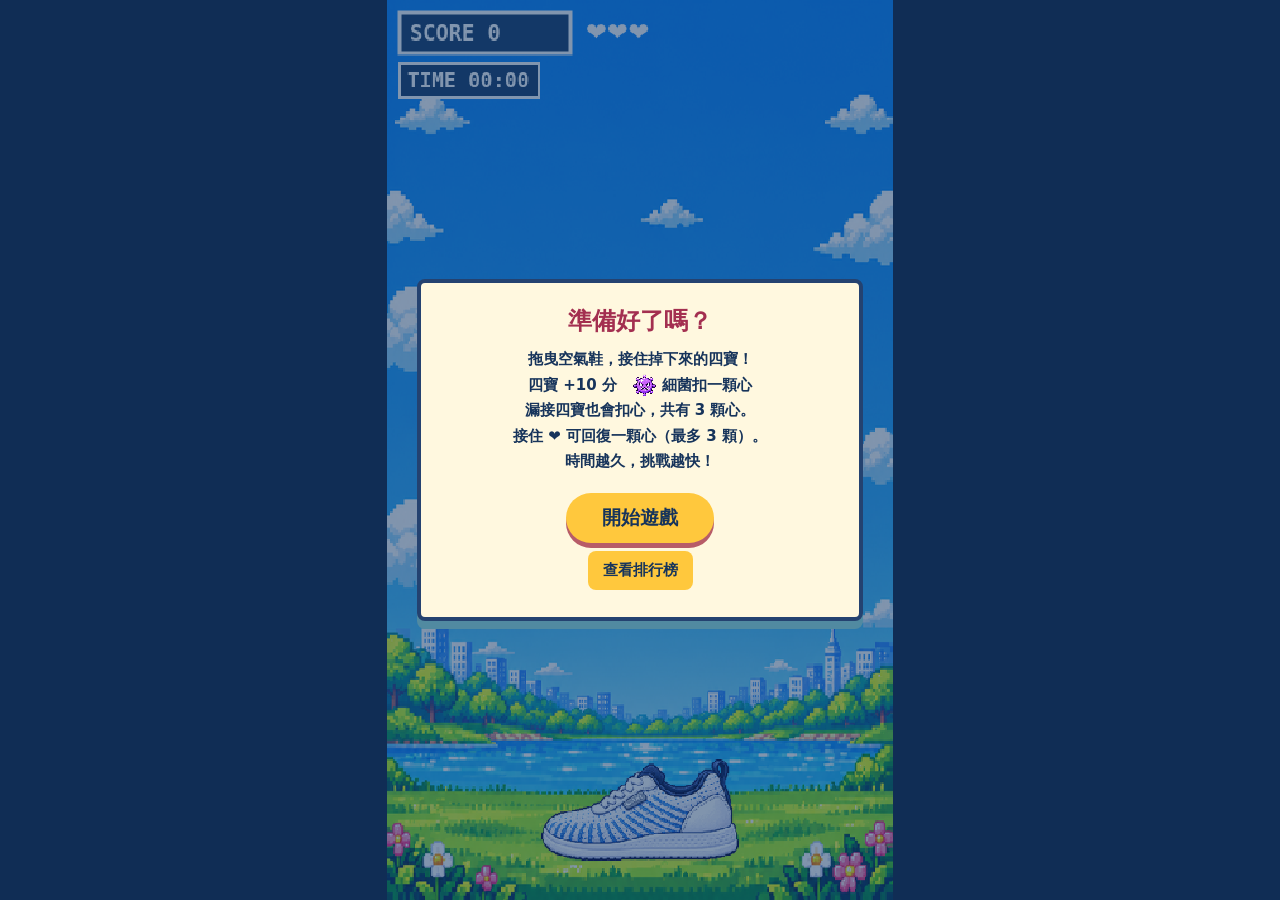
==== catch-game/index.html @ e2f10fd2 "Publish Little Balloon catch game" ====
<!doctype html>
<html lang="zh-Hant"><head><meta charset="utf-8"><meta name="viewport" content="width=device-width,initial-scale=1,viewport-fit=cover"><title>小氣球接接樂</title><style>*{box-sizing:border-box}html,body{margin:0;width:100%;height:100%;background:#102d55;font-family:system-ui,sans-serif}body{display:grid;place-items:center;overflow:hidden}.shell{width:min(100vw,56.25dvh);height:min(100dvh,177.7778vw)}h1,.sub,.hint{display:none}.stage{position:relative;width:100%;height:100%;overflow:hidden;touch-action:none;background:#168beb}canvas{display:block;width:100%;height:100%;image-rendering:pixelated}.pause{position:absolute;right:3%;top:1.5%;border:3px solid #a85a00;border-radius:8px;background:#ffd43c;color:#173a6c;font-size:20px;font-weight:bold;padding:4px 11px;cursor:pointer;z-index:2}.pause[hidden]{display:none}.sound{position:absolute;right:16%;top:1.5%;border:3px solid #a85a00;border-radius:8px;background:#ffd43c;color:#173a6c;font-size:18px;padding:4px 8px;z-index:2;cursor:pointer}.sound[hidden]{display:none}.overlay{position:absolute;inset:0;display:flex;align-items:center;justify-content:center;background:#14396788;padding:6%}.overlay.hidden{display:none}.card{background:#fff8df;color:#17345b;border:4px solid #244270;border-radius:8px;padding:22px 14px;width:100%;box-shadow:0 8px 0 #518aa1;text-align:center}.card h2{margin:0 0 10px;color:#a32f50}.germ-icon{width:25px;height:25px;vertical-align:middle;image-rendering:pixelated}.card p{line-height:1.7;font-size:15px;font-weight:600;color:#17345b;margin:6px}.btn{border:0;border-radius:30px;background:#ffc83d;color:#17345b;font-weight:bold;font-size:19px;padding:12px 36px;box-shadow:0 5px 0 #b75c68;cursor:pointer;margin:12px 0 3px}.rank-area{max-height:38dvh;overflow:auto}.card input{width:60%;padding:9px;border:2px solid #244270;border-radius:6px;font-size:16px}.card .smallbtn,.wheel{display:inline-block;border:0;border-radius:8px;background:#ffc83d;color:#17345b;font-weight:bold;font-size:15px;padding:10px 15px;margin:5px;text-decoration:none;cursor:pointer}.rank-row{display:flex;justify-content:space-between;border-bottom:1px solid #b7c8d6;padding:5px}.rank-message{min-height:1.5em}.gold-badge{position:absolute;top:12%;left:50%;transform:translateX(-50%);background:#ffe061;color:#654208;padding:5px 12px;font-weight:bold;border:2px solid #a85a00;border-radius:7px;z-index:1}.gold-badge[hidden]{display:none}</style></head><body><main class="shell"><h1>🎈 小氣球接接樂</h1><p class="sub">和小精靈一起收集天空的驚喜！</p><div class="stage" id="stage"><canvas id="game" width="400" height="711" aria-label="接氣球遊戲畫面"></canvas><button class="sound" id="sound" aria-label="關閉音效" aria-pressed="true" hidden>🔊</button><button class="pause" id="pause" aria-label="暫停遊戲" hidden>Ⅱ</button><div id="gold-badge" class="gold-badge" hidden>✦ 黃金模式 ×5 ✦</div><div class="overlay" id="overlay"><div class="card"><h2 id="title">準備好了嗎？</h2><p id="message">拖曳空氣鞋，接住掉下來的四寶！<br>四寶 +10 分　<img class="germ-icon" src="pixel-assets/germ/clean.png" alt="細菌"> 細菌扣一顆心<br>漏接四寶也會扣心，共有 3 顆心。<br>接住 ❤️ 可回復一顆心（最多 3 顆）。<br>時間越久，挑戰越快！</p><button class="btn" id="start">開始遊戲</button><div id="extra"><button type="button" class="smallbtn" id="ranking">查看排行榜</button></div></div></div></div><p class="hint">手機：拖曳畫面　｜　電腦：拖曳或按方向鍵 / A、D</p></main><script src="leaderboard.js"></script><script>
const c=document.querySelector('#game'),ctx=c.getContext('2d'),stage=document.querySelector('#stage'),overlay=document.querySelector('#overlay'),title=document.querySelector('#title'),message=document.querySelector('#message'),start=document.querySelector('#start');const shoe=new Image();shoe.src='pixel-assets/shoe/trimmed.png';const sprites=['c','d','e','k'].map(n=>{let i=new Image();i.src='pixel-assets/'+n+'/clean.png';return i});const bg=new Image();bg.src='pixel-assets/background.png';const germ=new Image();germ.src='pixel-assets/germ/clean.png';const pause=document.querySelector('#pause'),sound=document.querySelector('#sound');let audio=null,soundOn=true,particles=[],popups=[],bounce=0,shake=0,flash=0,scorePulse=0;let paused=false,goldenNext=false,goldenMode=false,runId=0,rankSaved=false,rankSubmitting=false;const extra=document.querySelector('#extra'),badge=document.querySelector('#gold-badge');let state='ready',score=0,lives=3,items=[],player=200,keys={},last=0,elapsed=0,spawn=0;const colors=['#ff9eaa','#ffd477','#9be1d5','#bcb2ef','#8bcbee'];
function tone(bad){if(!soundOn)return;try{const A=window.AudioContext||window.webkitAudioContext;if(!A)return;audio=audio||new A();if(audio.state==='suspended')audio.resume();const now=audio.currentTime;for(let i=0;i<(bad?1:2);i++){let o=audio.createOscillator(),g=audio.createGain();o.type=bad?'sawtooth':'square';o.frequency.setValueAtTime(bad?190:520+i*200,now+i*.065);o.frequency.exponentialRampToValueAtTime(bad?90:720+i*220,now+i*.065+.09);g.gain.setValueAtTime(.035,now+i*.065);g.gain.exponentialRampToValueAtTime(.001,now+i*.065+.12);o.connect(g);g.connect(audio.destination);o.start(now+i*.065);o.stop(now+i*.065+.13)}}catch(e){}}
function feedback(x,y,bad,miss=false,heart=false){bounce=bad?.15:.22;shake=bad?.18:0;flash=bad?.18:0;scorePulse=bad?0:.22;popups.push({x,y,life:.8,text:bad?(miss?'漏接！':'小心！'):heart?'❤️ +1':'+10',bad});for(let i=0;i<(bad?9:14);i++){let angle=Math.random()*Math.PI*2,speed=50+Math.random()*150;particles.push({x,y,vx:Math.cos(angle)*speed,vy:Math.sin(angle)*speed-35,life:.35+Math.random()*.3,max:.65,color:bad?['#af6ee8','#ff758d','#fff'][i%3]:['#ffe65a','#fff','#8cfcff','#ff9ac2'][i%4],size:3+Math.random()*5})}tone(bad);if(bad&&navigator.vibrate)navigator.vibrate(35)}
function begin(){goldenMode=goldenNext;goldenNext=false;runId++;rankSaved=false;rankSubmitting=false;badge.hidden=!goldenMode;extra.innerHTML='<button type="button" class="smallbtn" id="ranking">查看排行榜</button>';particles=[];popups=[];bounce=shake=flash=scorePulse=0;sound.hidden=false;score=0;lives=3;items=[];player=200;elapsed=0;spawn=0;last=0;keys={};state='playing';paused=false;pause.hidden=false;pause.textContent='Ⅱ';overlay.classList.add('hidden');requestAnimationFrame(loop)}
function formatTime(seconds){const n=Math.floor(seconds);return String(Math.floor(n/60)).padStart(2,'0')+':'+String(n%60).padStart(2,'0')}
function end(){state='over';badge.hidden=true;pause.hidden=true;sound.hidden=true;title.textContent='遊戲結束！';message.innerHTML=`這次收集了 <strong>${score}</strong> 分！<br>堅持時間 ${formatTime(elapsed)}<br>再試一次，挑戰更高分吧！`;start.textContent='再玩一次';showResult();overlay.classList.remove('hidden')}
function balloon(x,y,color){ctx.strokeStyle='#9eb4b2';ctx.lineWidth=1.5;ctx.beginPath();ctx.moveTo(x,y+17);ctx.quadraticCurveTo(x+8,y+28,x,y+38);ctx.stroke();ctx.fillStyle=color;ctx.beginPath();ctx.ellipse(x,y,14,18,0,0,Math.PI*2);ctx.fill();ctx.fillStyle='#ffffff99';ctx.beginPath();ctx.ellipse(x-5,y-7,3,6,.4,0,7);ctx.fill();ctx.fillStyle=color;ctx.fillRect(x-3,y+16,6,4)}
function cloud(x,y){ctx.fillStyle='#81959e';ctx.beginPath();ctx.arc(x-9,y,10,0,7);ctx.arc(x+2,y-7,13,0,7);ctx.arc(x+13,y,10,0,7);ctx.fill();ctx.fillStyle='#fff';ctx.fillRect(x-7,y-1,3,3);ctx.fillRect(x+5,y-1,3,3)}
function draw(){ctx.clearRect(0,0,400,711);ctx.imageSmoothingEnabled=false;ctx.save();if(shake>0)ctx.translate((Math.random()-.5)*6,(Math.random()-.5)*5);if(bg.complete&&bg.naturalWidth)ctx.drawImage(bg,0,0,400,711);else{ctx.fillStyle='#168beb';ctx.fillRect(0,0,400,711)}for(const o of items){if(o.heart){ctx.font='36px system-ui';ctx.textAlign='center';ctx.fillText('❤️',o.x,o.y+13);ctx.textAlign='left';continue}const sprite=o.bad?germ:sprites[o.kind];if(sprite.complete&&sprite.naturalWidth){ctx.save();ctx.translate(o.x,o.y);ctx.rotate(Math.sin(elapsed*4+o.phase)*.12);ctx.drawImage(sprite,-35,-35,70,70);ctx.restore()}}if(shoe.complete&&shoe.naturalWidth){let lift=bounce>0?Math.sin((bounce/.22)*Math.PI)*8:0;ctx.drawImage(shoe,player-78,600-lift,156,156*shoe.naturalHeight/shoe.naturalWidth)}for(const p of particles){ctx.globalAlpha=Math.min(1,p.life/.2);ctx.fillStyle=p.color;ctx.fillRect(p.x,p.y,p.size,p.size)}ctx.globalAlpha=1;for(const p of popups){ctx.globalAlpha=Math.min(1,p.life/.25);ctx.font='bold 25px system-ui';ctx.textAlign='center';ctx.lineWidth=4;ctx.strokeStyle='#183766';ctx.strokeText(p.text,p.x,p.y);ctx.fillStyle=p.bad?'#ff8787':'#ffeb58';ctx.fillText(p.text,p.x,p.y)}ctx.globalAlpha=1;ctx.restore();if(flash>0){ctx.globalAlpha=flash*1.1;ctx.fillStyle=shake>0?'#ff526c':'#fff5a6';ctx.fillRect(0,0,400,711);ctx.globalAlpha=1}ctx.fillStyle='#143967';ctx.fillRect(10,10,135,32);ctx.strokeStyle='#fff';ctx.lineWidth=3;ctx.strokeRect(10,10,135,32);ctx.fillStyle=scorePulse>0?'#ffe45b':'#fff';ctx.textAlign='left';ctx.font='bold 17px monospace';ctx.fillText('SCORE '+score,18,32);ctx.font='20px system-ui';ctx.fillText('❤️'.repeat(lives),157,32);ctx.fillStyle='#143967';ctx.fillRect(10,50,110,27);ctx.strokeStyle='#fff';ctx.lineWidth=2;ctx.strokeRect(10,50,110,27);ctx.fillStyle='#fff';ctx.font='bold 16px monospace';ctx.fillText('TIME '+formatTime(elapsed),16,69)}
function loop(t){if(state!=='playing')return;let dt=Math.min((t-(last||t))/1000,.04);last=t;elapsed+=dt;spawn+=dt;bounce=Math.max(0,bounce-dt);shake=Math.max(0,shake-dt);flash=Math.max(0,flash-dt);scorePulse=Math.max(0,scorePulse-dt);for(const p of particles){p.life-=dt;p.x+=p.vx*dt;p.y+=p.vy*dt;p.vy+=210*dt}particles=particles.filter(p=>p.life>0);for(const p of popups){p.life-=dt;p.y-=55*dt}popups=popups.filter(p=>p.life>0);if(keys.left)player-=250*dt;if(keys.right)player+=250*dt;player=Math.max(40,Math.min(360,player));if(spawn>Math.max(.38,1.12-elapsed*.008)){spawn=0;let roll=Math.random();items.push({x:25+Math.random()*350,y:-25,heart:roll<.025,bad:roll>=.025&&roll<.225,kind:Math.floor(Math.random()*4),phase:Math.random()*6.28,speed:(100+Math.min(elapsed*1.6,150))*(.7+Math.random()*.7)})}for(let i=items.length-1;i>=0;i--){let o=items[i];o.y+=o.speed*dt;if(o.y>600&&o.y<660&&Math.abs(o.x-player)<55){if(o.heart){let restored=lives<3;lives=Math.min(3,lives+1);feedback(o.x,580,false,false,restored);if(!restored)popups[popups.length-1].text='滿血！'}else{if(o.bad)lives--;else score+=goldenMode?50:10;feedback(o.x,580,o.bad);if(!o.bad&&goldenMode)popups[popups.length-1].text='+50'}items.splice(i,1)}else if(o.y>720){if(!o.bad&&!o.heart){lives--;feedback(o.x,660,true,true)}items.splice(i,1)}if(lives<=0){draw();end();return}}draw();requestAnimationFrame(loop)}
sound.addEventListener('click',()=>{soundOn=!soundOn;sound.textContent=soundOn?'🔊':'🔇';sound.setAttribute('aria-label',soundOn?'關閉音效':'開啟音效');sound.setAttribute('aria-pressed',String(soundOn))});function showResult(){extra.innerHTML=`<form id="rank-form"><label for="rank-name">輸入暱稱，登錄公開排行榜</label><br><input id="rank-name" maxlength="24" autocomplete="nickname" placeholder="輸入暱稱" ${goldenMode?'value="DKEC" readonly':''}><button class="smallbtn" id="rank-submit">登錄</button><p class="rank-message" id="rank-message" role="status">${goldenMode?'黃金模式：本局分數 ×5':''}</p></form><button type="button" class="smallbtn" id="ranking">查看排行榜</button><a class="wheel" href="https://www.dk-shoes.com.tw/v2/GameModule/40931/gpc001/2026070241306" target="_blank" rel="noopener noreferrer">玩輪盤領好康 ↗</a>`;}
function showRanking(){const old=extra.innerHTML;extra.innerHTML='<div class="rank-area"><h2>排行榜</h2><p id="rank-status">讀取中…</p><div id="rank-list"></div></div><button type="button" class="smallbtn" id="rank-back">返回</button>';start.hidden=true;const list=document.querySelector('#rank-list'),status=document.querySelector('#rank-status');window.CatchLeaderboard.read().then(data=>{if(!list.isConnected)return;status.textContent=data.records.length?'依分數由高到低':'目前還沒有紀錄';for(const [i,r] of data.records.entries()){const row=document.createElement('div'),name=document.createElement('span'),points=document.createElement('b');row.className='rank-row';name.textContent=(i+1)+'. '+String(r.name||'')+(r.golden?' ✨':'');points.textContent=Number(r.score).toLocaleString()+' 分';row.append(name,points);list.append(row)}}).catch(e=>{if(list.isConnected)status.textContent=e.message});document.querySelector('#rank-back').onclick=()=>{start.hidden=false;if(state==='over')showResult();else extra.innerHTML=old}}
extra.addEventListener('click',e=>{if(e.target.id==='ranking')showRanking()});extra.addEventListener('submit',e=>{if(e.target.id!=='rank-form')return;e.preventDefault();if(rankSaved||rankSubmitting)return;let msg=document.querySelector('#rank-message'),button=document.querySelector('#rank-submit'),name;try{name=window.CatchLeaderboard.nickname(document.querySelector('#rank-name').value)}catch(err){msg.textContent=err.message;return}if(!goldenMode&&name.toUpperCase()==='DKEC'){goldenNext=true;msg.textContent='黃金模式已啟動，下一局分數 ×5！';return}rankSubmitting=true;button.disabled=true;msg.textContent='正在登錄排行榜…';const current=runId;window.CatchLeaderboard.submit({nickname:goldenMode?'DKEC':name,score,character:'c',golden:goldenMode}).then(()=>{if(current!==runId)return;rankSubmitting=false;rankSaved=true;if(msg.isConnected){msg.textContent='成績已登錄排行榜！';button.textContent='已登錄'}}).catch(err=>{if(current!==runId)return;rankSubmitting=false;if(msg.isConnected){button.disabled=false;msg.textContent=err.message}})});
start.addEventListener('click',()=>{if(paused){paused=false;state='playing';last=0;overlay.classList.add('hidden');pause.textContent='Ⅱ';requestAnimationFrame(loop)}else begin()});pause.addEventListener('click',()=>{if(state!=='playing')return;state='paused';paused=true;keys={};extra.innerHTML='<button type="button" class="smallbtn" id="ranking">查看排行榜</button>';title.textContent='遊戲暫停';message.textContent='休息一下，準備好再繼續！';start.textContent='繼續遊戲';pause.textContent='▶';overlay.classList.remove('hidden')});addEventListener('keydown',e=>{if(['ArrowLeft','a','A'].includes(e.key)){keys.left=true;e.preventDefault()}if(['ArrowRight','d','D'].includes(e.key)){keys.right=true;e.preventDefault()}});addEventListener('keyup',e=>{if(['ArrowLeft','a','A'].includes(e.key))keys.left=false;if(['ArrowRight','d','D'].includes(e.key))keys.right=false});addEventListener('blur',()=>keys={});function move(e){if(state!=='playing')return;let r=c.getBoundingClientRect();player=Math.max(40,Math.min(360,(e.clientX-r.left)*400/r.width));draw()}for(const asset of [bg,shoe,germ,...sprites])asset.addEventListener('load',()=>{if(state!=='playing')draw()});c.addEventListener('pointerdown',e=>{c.setPointerCapture(e.pointerId);move(e)});c.addEventListener('pointermove',e=>{if(c.hasPointerCapture(e.pointerId))move(e)});draw();
</script></body></html>
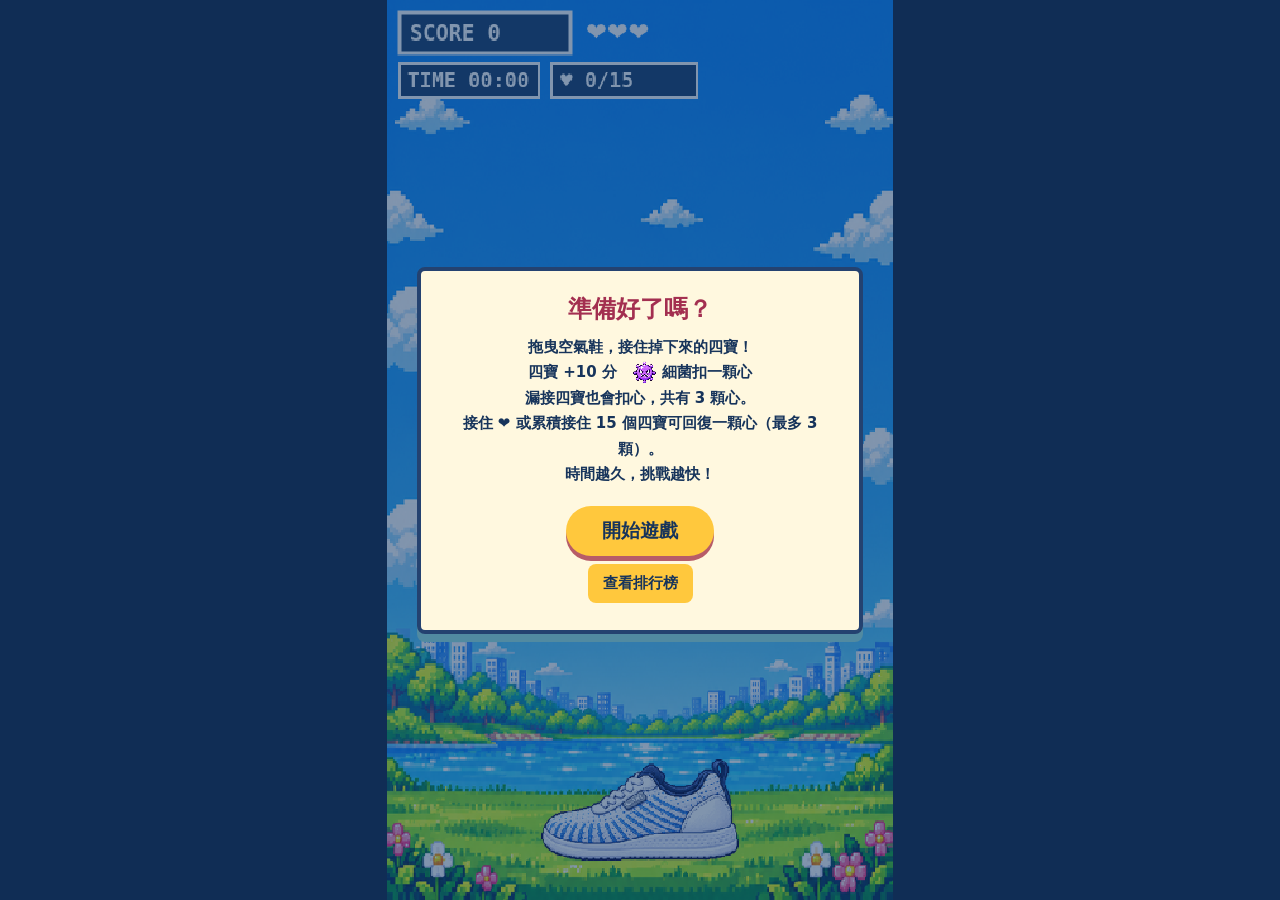
==== commit e94961e7: "Restore a heart after catching fifteen characters" ====
--- a/catch-game/index.html
+++ b/catch-game/index.html
@@ -1,17 +1,17 @@
 <!doctype html>
-<html lang="zh-Hant"><head><meta charset="utf-8"><meta name="viewport" content="width=device-width,initial-scale=1,viewport-fit=cover"><title>小氣球接接樂</title><style>*{box-sizing:border-box}html,body{margin:0;width:100%;height:100%;background:#102d55;font-family:system-ui,sans-serif}body{display:grid;place-items:center;overflow:hidden}.shell{width:min(100vw,56.25dvh);height:min(100dvh,177.7778vw)}h1,.sub,.hint{display:none}.stage{position:relative;width:100%;height:100%;overflow:hidden;touch-action:none;background:#168beb}canvas{display:block;width:100%;height:100%;image-rendering:pixelated}.pause{position:absolute;right:3%;top:1.5%;border:3px solid #a85a00;border-radius:8px;background:#ffd43c;color:#173a6c;font-size:20px;font-weight:bold;padding:4px 11px;cursor:pointer;z-index:2}.pause[hidden]{display:none}.sound{position:absolute;right:16%;top:1.5%;border:3px solid #a85a00;border-radius:8px;background:#ffd43c;color:#173a6c;font-size:18px;padding:4px 8px;z-index:2;cursor:pointer}.sound[hidden]{display:none}.overlay{position:absolute;inset:0;display:flex;align-items:center;justify-content:center;background:#14396788;padding:6%}.overlay.hidden{display:none}.card{background:#fff8df;color:#17345b;border:4px solid #244270;border-radius:8px;padding:22px 14px;width:100%;box-shadow:0 8px 0 #518aa1;text-align:center}.card h2{margin:0 0 10px;color:#a32f50}.germ-icon{width:25px;height:25px;vertical-align:middle;image-rendering:pixelated}.card p{line-height:1.7;font-size:15px;font-weight:600;color:#17345b;margin:6px}.btn{border:0;border-radius:30px;background:#ffc83d;color:#17345b;font-weight:bold;font-size:19px;padding:12px 36px;box-shadow:0 5px 0 #b75c68;cursor:pointer;margin:12px 0 3px}.rank-area{max-height:38dvh;overflow:auto}.card input{width:60%;padding:9px;border:2px solid #244270;border-radius:6px;font-size:16px}.card .smallbtn,.wheel{display:inline-block;border:0;border-radius:8px;background:#ffc83d;color:#17345b;font-weight:bold;font-size:15px;padding:10px 15px;margin:5px;text-decoration:none;cursor:pointer}.rank-row{display:flex;justify-content:space-between;border-bottom:1px solid #b7c8d6;padding:5px}.rank-message{min-height:1.5em}.gold-badge{position:absolute;top:12%;left:50%;transform:translateX(-50%);background:#ffe061;color:#654208;padding:5px 12px;font-weight:bold;border:2px solid #a85a00;border-radius:7px;z-index:1}.gold-badge[hidden]{display:none}</style></head><body><main class="shell"><h1>🎈 小氣球接接樂</h1><p class="sub">和小精靈一起收集天空的驚喜！</p><div class="stage" id="stage"><canvas id="game" width="400" height="711" aria-label="接氣球遊戲畫面"></canvas><button class="sound" id="sound" aria-label="關閉音效" aria-pressed="true" hidden>🔊</button><button class="pause" id="pause" aria-label="暫停遊戲" hidden>Ⅱ</button><div id="gold-badge" class="gold-badge" hidden>✦ 黃金模式 ×5 ✦</div><div class="overlay" id="overlay"><div class="card"><h2 id="title">準備好了嗎？</h2><p id="message">拖曳空氣鞋，接住掉下來的四寶！<br>四寶 +10 分　<img class="germ-icon" src="pixel-assets/germ/clean.png" alt="細菌"> 細菌扣一顆心<br>漏接四寶也會扣心，共有 3 顆心。<br>接住 ❤️ 可回復一顆心（最多 3 顆）。<br>時間越久，挑戰越快！</p><button class="btn" id="start">開始遊戲</button><div id="extra"><button type="button" class="smallbtn" id="ranking">查看排行榜</button></div></div></div></div><p class="hint">手機：拖曳畫面　｜　電腦：拖曳或按方向鍵 / A、D</p></main><script src="leaderboard.js"></script><script>
-const c=document.querySelector('#game'),ctx=c.getContext('2d'),stage=document.querySelector('#stage'),overlay=document.querySelector('#overlay'),title=document.querySelector('#title'),message=document.querySelector('#message'),start=document.querySelector('#start');const shoe=new Image();shoe.src='pixel-assets/shoe/trimmed.png';const sprites=['c','d','e','k'].map(n=>{let i=new Image();i.src='pixel-assets/'+n+'/clean.png';return i});const bg=new Image();bg.src='pixel-assets/background.png';const germ=new Image();germ.src='pixel-assets/germ/clean.png';const pause=document.querySelector('#pause'),sound=document.querySelector('#sound');let audio=null,soundOn=true,particles=[],popups=[],bounce=0,shake=0,flash=0,scorePulse=0;let paused=false,goldenNext=false,goldenMode=false,runId=0,rankSaved=false,rankSubmitting=false;const extra=document.querySelector('#extra'),badge=document.querySelector('#gold-badge');let state='ready',score=0,lives=3,items=[],player=200,keys={},last=0,elapsed=0,spawn=0;const colors=['#ff9eaa','#ffd477','#9be1d5','#bcb2ef','#8bcbee'];
+<html lang="zh-Hant"><head><meta charset="utf-8"><meta name="viewport" content="width=device-width,initial-scale=1,viewport-fit=cover"><title>小氣球接接樂</title><style>*{box-sizing:border-box}html,body{margin:0;width:100%;height:100%;background:#102d55;font-family:system-ui,sans-serif}body{display:grid;place-items:center;overflow:hidden}.shell{width:min(100vw,56.25dvh);height:min(100dvh,177.7778vw)}h1,.sub,.hint{display:none}.stage{position:relative;width:100%;height:100%;overflow:hidden;touch-action:none;background:#168beb}canvas{display:block;width:100%;height:100%;image-rendering:pixelated}.pause{position:absolute;right:3%;top:1.5%;border:3px solid #a85a00;border-radius:8px;background:#ffd43c;color:#173a6c;font-size:20px;font-weight:bold;padding:4px 11px;cursor:pointer;z-index:2}.pause[hidden]{display:none}.sound{position:absolute;right:16%;top:1.5%;border:3px solid #a85a00;border-radius:8px;background:#ffd43c;color:#173a6c;font-size:18px;padding:4px 8px;z-index:2;cursor:pointer}.sound[hidden]{display:none}.overlay{position:absolute;inset:0;display:flex;align-items:center;justify-content:center;background:#14396788;padding:6%}.overlay.hidden{display:none}.card{background:#fff8df;color:#17345b;border:4px solid #244270;border-radius:8px;padding:22px 14px;width:100%;box-shadow:0 8px 0 #518aa1;text-align:center}.card h2{margin:0 0 10px;color:#a32f50}.germ-icon{width:25px;height:25px;vertical-align:middle;image-rendering:pixelated}.card p{line-height:1.7;font-size:15px;font-weight:600;color:#17345b;margin:6px}.btn{border:0;border-radius:30px;background:#ffc83d;color:#17345b;font-weight:bold;font-size:19px;padding:12px 36px;box-shadow:0 5px 0 #b75c68;cursor:pointer;margin:12px 0 3px}.rank-area{max-height:38dvh;overflow:auto}.card input{width:60%;padding:9px;border:2px solid #244270;border-radius:6px;font-size:16px}.card .smallbtn,.wheel{display:inline-block;border:0;border-radius:8px;background:#ffc83d;color:#17345b;font-weight:bold;font-size:15px;padding:10px 15px;margin:5px;text-decoration:none;cursor:pointer}.card.result{padding:14px 14px 16px;max-height:94%;overflow-y:auto}.card.result h2{margin-bottom:2px}.card.result #message{line-height:1.3;margin:2px 0 8px}.result-score{display:block;color:#b02e49;font-size:clamp(34px,10vw,48px);font-weight:900;line-height:1.05;margin:3px 0}.card.result .wheel{display:block;background:#fa596d;color:#fff;font-size:20px;border:3px solid #9d2d45;border-radius:13px;padding:13px 10px;margin:8px auto;box-shadow:0 4px 0 #9d2d45}.card.result #start{font-size:15px;padding:9px 28px;margin-top:8px;background:#e5edf1;box-shadow:0 3px 0 #9fb1bd}.card.result .rank-message{margin:2px;min-height:1em}.rank-row{display:flex;justify-content:space-between;border-bottom:1px solid #b7c8d6;padding:5px}.rank-message{min-height:1.5em}.gold-badge{position:absolute;top:12%;left:50%;transform:translateX(-50%);background:#ffe061;color:#654208;padding:5px 12px;font-weight:bold;border:2px solid #a85a00;border-radius:7px;z-index:1}.gold-badge[hidden]{display:none}</style></head><body><main class="shell"><h1>🎈 小氣球接接樂</h1><p class="sub">和小精靈一起收集天空的驚喜！</p><div class="stage" id="stage"><canvas id="game" width="400" height="711" aria-label="接氣球遊戲畫面"></canvas><button class="sound" id="sound" aria-label="關閉音效" aria-pressed="true" hidden>🔊</button><button class="pause" id="pause" aria-label="暫停遊戲" hidden>Ⅱ</button><div id="gold-badge" class="gold-badge" hidden>✦ 黃金模式 ×5 ✦</div><div class="overlay" id="overlay"><div class="card"><h2 id="title">準備好了嗎？</h2><p id="message">拖曳空氣鞋，接住掉下來的四寶！<br>四寶 +10 分　<img class="germ-icon" src="pixel-assets/germ/clean.png" alt="細菌"> 細菌扣一顆心<br>漏接四寶也會扣心，共有 3 顆心。<br>接住 ❤️ 或累積接住 15 個四寶可回復一顆心（最多 3 顆）。<br>時間越久，挑戰越快！</p><button class="btn" id="start">開始遊戲</button><div id="extra"><button type="button" class="smallbtn" id="ranking">查看排行榜</button></div></div></div></div><p class="hint">手機：拖曳畫面　｜　電腦：拖曳或按方向鍵 / A、D</p></main><script src="leaderboard.js"></script><script>
+const c=document.querySelector('#game'),ctx=c.getContext('2d'),stage=document.querySelector('#stage'),overlay=document.querySelector('#overlay'),title=document.querySelector('#title'),message=document.querySelector('#message'),start=document.querySelector('#start');const shoe=new Image();shoe.src='pixel-assets/shoe/trimmed.png';const sprites=['c','d','e','k'].map(n=>{let i=new Image();i.src='pixel-assets/'+n+'/clean.png';return i});const bg=new Image();bg.src='pixel-assets/background.png';const germ=new Image();germ.src='pixel-assets/germ/clean.png';const pause=document.querySelector('#pause'),sound=document.querySelector('#sound');let audio=null,soundOn=true,particles=[],popups=[],bounce=0,shake=0,flash=0,scorePulse=0;let paused=false,goldenNext=false,goldenMode=false,runId=0,rankSaved=false,rankSubmitting=false;const extra=document.querySelector('#extra'),badge=document.querySelector('#gold-badge');let state='ready',score=0,lives=3,caught=0,items=[],player=200,keys={},last=0,elapsed=0,spawn=0;const colors=['#ff9eaa','#ffd477','#9be1d5','#bcb2ef','#8bcbee'];
 function tone(bad){if(!soundOn)return;try{const A=window.AudioContext||window.webkitAudioContext;if(!A)return;audio=audio||new A();if(audio.state==='suspended')audio.resume();const now=audio.currentTime;for(let i=0;i<(bad?1:2);i++){let o=audio.createOscillator(),g=audio.createGain();o.type=bad?'sawtooth':'square';o.frequency.setValueAtTime(bad?190:520+i*200,now+i*.065);o.frequency.exponentialRampToValueAtTime(bad?90:720+i*220,now+i*.065+.09);g.gain.setValueAtTime(.035,now+i*.065);g.gain.exponentialRampToValueAtTime(.001,now+i*.065+.12);o.connect(g);g.connect(audio.destination);o.start(now+i*.065);o.stop(now+i*.065+.13)}}catch(e){}}
 function feedback(x,y,bad,miss=false,heart=false){bounce=bad?.15:.22;shake=bad?.18:0;flash=bad?.18:0;scorePulse=bad?0:.22;popups.push({x,y,life:.8,text:bad?(miss?'漏接！':'小心！'):heart?'❤️ +1':'+10',bad});for(let i=0;i<(bad?9:14);i++){let angle=Math.random()*Math.PI*2,speed=50+Math.random()*150;particles.push({x,y,vx:Math.cos(angle)*speed,vy:Math.sin(angle)*speed-35,life:.35+Math.random()*.3,max:.65,color:bad?['#af6ee8','#ff758d','#fff'][i%3]:['#ffe65a','#fff','#8cfcff','#ff9ac2'][i%4],size:3+Math.random()*5})}tone(bad);if(bad&&navigator.vibrate)navigator.vibrate(35)}
-function begin(){goldenMode=goldenNext;goldenNext=false;runId++;rankSaved=false;rankSubmitting=false;badge.hidden=!goldenMode;extra.innerHTML='<button type="button" class="smallbtn" id="ranking">查看排行榜</button>';particles=[];popups=[];bounce=shake=flash=scorePulse=0;sound.hidden=false;score=0;lives=3;items=[];player=200;elapsed=0;spawn=0;last=0;keys={};state='playing';paused=false;pause.hidden=false;pause.textContent='Ⅱ';overlay.classList.add('hidden');requestAnimationFrame(loop)}
+function begin(){start.parentNode.classList.remove('result');start.parentNode.insertBefore(start,extra);goldenMode=goldenNext;goldenNext=false;runId++;rankSaved=false;rankSubmitting=false;badge.hidden=!goldenMode;extra.innerHTML='<button type="button" class="smallbtn" id="ranking">查看排行榜</button>';particles=[];popups=[];bounce=shake=flash=scorePulse=0;sound.hidden=false;score=0;lives=3;caught=0;items=[];player=200;elapsed=0;spawn=0;last=0;keys={};state='playing';paused=false;pause.hidden=false;pause.textContent='Ⅱ';overlay.classList.add('hidden');requestAnimationFrame(loop)}
 function formatTime(seconds){const n=Math.floor(seconds);return String(Math.floor(n/60)).padStart(2,'0')+':'+String(n%60).padStart(2,'0')}
-function end(){state='over';badge.hidden=true;pause.hidden=true;sound.hidden=true;title.textContent='遊戲結束！';message.innerHTML=`這次收集了 <strong>${score}</strong> 分！<br>堅持時間 ${formatTime(elapsed)}<br>再試一次，挑戰更高分吧！`;start.textContent='再玩一次';showResult();overlay.classList.remove('hidden')}
+function end(){state='over';badge.hidden=true;pause.hidden=true;sound.hidden=true;title.textContent='遊戲結束！';message.innerHTML=`這次收集了 <strong class="result-score">${score.toLocaleString()} 分</strong>堅持時間 ${formatTime(elapsed)}`;start.textContent='再玩一次';start.parentNode.classList.add('result');start.parentNode.appendChild(start);showResult();overlay.classList.remove('hidden')}
 function balloon(x,y,color){ctx.strokeStyle='#9eb4b2';ctx.lineWidth=1.5;ctx.beginPath();ctx.moveTo(x,y+17);ctx.quadraticCurveTo(x+8,y+28,x,y+38);ctx.stroke();ctx.fillStyle=color;ctx.beginPath();ctx.ellipse(x,y,14,18,0,0,Math.PI*2);ctx.fill();ctx.fillStyle='#ffffff99';ctx.beginPath();ctx.ellipse(x-5,y-7,3,6,.4,0,7);ctx.fill();ctx.fillStyle=color;ctx.fillRect(x-3,y+16,6,4)}
 function cloud(x,y){ctx.fillStyle='#81959e';ctx.beginPath();ctx.arc(x-9,y,10,0,7);ctx.arc(x+2,y-7,13,0,7);ctx.arc(x+13,y,10,0,7);ctx.fill();ctx.fillStyle='#fff';ctx.fillRect(x-7,y-1,3,3);ctx.fillRect(x+5,y-1,3,3)}
-function draw(){ctx.clearRect(0,0,400,711);ctx.imageSmoothingEnabled=false;ctx.save();if(shake>0)ctx.translate((Math.random()-.5)*6,(Math.random()-.5)*5);if(bg.complete&&bg.naturalWidth)ctx.drawImage(bg,0,0,400,711);else{ctx.fillStyle='#168beb';ctx.fillRect(0,0,400,711)}for(const o of items){if(o.heart){ctx.font='36px system-ui';ctx.textAlign='center';ctx.fillText('❤️',o.x,o.y+13);ctx.textAlign='left';continue}const sprite=o.bad?germ:sprites[o.kind];if(sprite.complete&&sprite.naturalWidth){ctx.save();ctx.translate(o.x,o.y);ctx.rotate(Math.sin(elapsed*4+o.phase)*.12);ctx.drawImage(sprite,-35,-35,70,70);ctx.restore()}}if(shoe.complete&&shoe.naturalWidth){let lift=bounce>0?Math.sin((bounce/.22)*Math.PI)*8:0;ctx.drawImage(shoe,player-78,600-lift,156,156*shoe.naturalHeight/shoe.naturalWidth)}for(const p of particles){ctx.globalAlpha=Math.min(1,p.life/.2);ctx.fillStyle=p.color;ctx.fillRect(p.x,p.y,p.size,p.size)}ctx.globalAlpha=1;for(const p of popups){ctx.globalAlpha=Math.min(1,p.life/.25);ctx.font='bold 25px system-ui';ctx.textAlign='center';ctx.lineWidth=4;ctx.strokeStyle='#183766';ctx.strokeText(p.text,p.x,p.y);ctx.fillStyle=p.bad?'#ff8787':'#ffeb58';ctx.fillText(p.text,p.x,p.y)}ctx.globalAlpha=1;ctx.restore();if(flash>0){ctx.globalAlpha=flash*1.1;ctx.fillStyle=shake>0?'#ff526c':'#fff5a6';ctx.fillRect(0,0,400,711);ctx.globalAlpha=1}ctx.fillStyle='#143967';ctx.fillRect(10,10,135,32);ctx.strokeStyle='#fff';ctx.lineWidth=3;ctx.strokeRect(10,10,135,32);ctx.fillStyle=scorePulse>0?'#ffe45b':'#fff';ctx.textAlign='left';ctx.font='bold 17px monospace';ctx.fillText('SCORE '+score,18,32);ctx.font='20px system-ui';ctx.fillText('❤️'.repeat(lives),157,32);ctx.fillStyle='#143967';ctx.fillRect(10,50,110,27);ctx.strokeStyle='#fff';ctx.lineWidth=2;ctx.strokeRect(10,50,110,27);ctx.fillStyle='#fff';ctx.font='bold 16px monospace';ctx.fillText('TIME '+formatTime(elapsed),16,69)}
-function loop(t){if(state!=='playing')return;let dt=Math.min((t-(last||t))/1000,.04);last=t;elapsed+=dt;spawn+=dt;bounce=Math.max(0,bounce-dt);shake=Math.max(0,shake-dt);flash=Math.max(0,flash-dt);scorePulse=Math.max(0,scorePulse-dt);for(const p of particles){p.life-=dt;p.x+=p.vx*dt;p.y+=p.vy*dt;p.vy+=210*dt}particles=particles.filter(p=>p.life>0);for(const p of popups){p.life-=dt;p.y-=55*dt}popups=popups.filter(p=>p.life>0);if(keys.left)player-=250*dt;if(keys.right)player+=250*dt;player=Math.max(40,Math.min(360,player));if(spawn>Math.max(.38,1.12-elapsed*.008)){spawn=0;let roll=Math.random();items.push({x:25+Math.random()*350,y:-25,heart:roll<.025,bad:roll>=.025&&roll<.225,kind:Math.floor(Math.random()*4),phase:Math.random()*6.28,speed:(100+Math.min(elapsed*1.6,150))*(.7+Math.random()*.7)})}for(let i=items.length-1;i>=0;i--){let o=items[i];o.y+=o.speed*dt;if(o.y>600&&o.y<660&&Math.abs(o.x-player)<55){if(o.heart){let restored=lives<3;lives=Math.min(3,lives+1);feedback(o.x,580,false,false,restored);if(!restored)popups[popups.length-1].text='滿血！'}else{if(o.bad)lives--;else score+=goldenMode?50:10;feedback(o.x,580,o.bad);if(!o.bad&&goldenMode)popups[popups.length-1].text='+50'}items.splice(i,1)}else if(o.y>720){if(!o.bad&&!o.heart){lives--;feedback(o.x,660,true,true)}items.splice(i,1)}if(lives<=0){draw();end();return}}draw();requestAnimationFrame(loop)}
+function draw(){ctx.clearRect(0,0,400,711);ctx.imageSmoothingEnabled=false;ctx.save();if(shake>0)ctx.translate((Math.random()-.5)*6,(Math.random()-.5)*5);if(bg.complete&&bg.naturalWidth)ctx.drawImage(bg,0,0,400,711);else{ctx.fillStyle='#168beb';ctx.fillRect(0,0,400,711)}for(const o of items){if(o.heart){ctx.font='36px system-ui';ctx.textAlign='center';ctx.fillText('❤️',o.x,o.y+13);ctx.textAlign='left';continue}const sprite=o.bad?germ:sprites[o.kind];if(sprite.complete&&sprite.naturalWidth){ctx.save();ctx.translate(o.x,o.y);ctx.rotate(Math.sin(elapsed*4+o.phase)*.12);ctx.drawImage(sprite,-35,-35,70,70);ctx.restore()}}if(shoe.complete&&shoe.naturalWidth){let lift=bounce>0?Math.sin((bounce/.22)*Math.PI)*8:0;ctx.drawImage(shoe,player-78,600-lift,156,156*shoe.naturalHeight/shoe.naturalWidth)}for(const p of particles){ctx.globalAlpha=Math.min(1,p.life/.2);ctx.fillStyle=p.color;ctx.fillRect(p.x,p.y,p.size,p.size)}ctx.globalAlpha=1;for(const p of popups){ctx.globalAlpha=Math.min(1,p.life/.25);ctx.font='bold 25px system-ui';ctx.textAlign='center';ctx.lineWidth=4;ctx.strokeStyle='#183766';ctx.strokeText(p.text,p.x,p.y);ctx.fillStyle=p.bad?'#ff8787':'#ffeb58';ctx.fillText(p.text,p.x,p.y)}ctx.globalAlpha=1;ctx.restore();if(flash>0){ctx.globalAlpha=flash*1.1;ctx.fillStyle=shake>0?'#ff526c':'#fff5a6';ctx.fillRect(0,0,400,711);ctx.globalAlpha=1}ctx.fillStyle='#143967';ctx.fillRect(10,10,135,32);ctx.strokeStyle='#fff';ctx.lineWidth=3;ctx.strokeRect(10,10,135,32);ctx.fillStyle=scorePulse>0?'#ffe45b':'#fff';ctx.textAlign='left';ctx.font='bold 17px monospace';ctx.fillText('SCORE '+score,18,32);ctx.font='20px system-ui';ctx.fillText('❤️'.repeat(lives),157,32);ctx.fillStyle='#143967';ctx.fillRect(10,50,110,27);ctx.strokeStyle='#fff';ctx.lineWidth=2;ctx.strokeRect(10,50,110,27);ctx.fillStyle='#fff';ctx.font='bold 16px monospace';ctx.fillText('TIME '+formatTime(elapsed),16,69);ctx.fillStyle='#143967';ctx.fillRect(130,50,115,27);ctx.strokeStyle='#fff';ctx.strokeRect(130,50,115,27);ctx.fillStyle='#fff';ctx.fillText('♥ '+caught+'/15',137,69)}
+function loop(t){if(state!=='playing')return;let dt=Math.min((t-(last||t))/1000,.04);last=t;elapsed+=dt;spawn+=dt;bounce=Math.max(0,bounce-dt);shake=Math.max(0,shake-dt);flash=Math.max(0,flash-dt);scorePulse=Math.max(0,scorePulse-dt);for(const p of particles){p.life-=dt;p.x+=p.vx*dt;p.y+=p.vy*dt;p.vy+=210*dt}particles=particles.filter(p=>p.life>0);for(const p of popups){p.life-=dt;p.y-=55*dt}popups=popups.filter(p=>p.life>0);if(keys.left)player-=250*dt;if(keys.right)player+=250*dt;player=Math.max(40,Math.min(360,player));if(spawn>Math.max(.38,1.12-elapsed*.008)){spawn=0;let roll=Math.random();items.push({x:25+Math.random()*350,y:-25,heart:roll<.025,bad:roll>=.025&&roll<.225,kind:Math.floor(Math.random()*4),phase:Math.random()*6.28,speed:(100+Math.min(elapsed*1.6,150))*(.7+Math.random()*.7)})}for(let i=items.length-1;i>=0;i--){let o=items[i];o.y+=o.speed*dt;if(o.y>600&&o.y<660&&Math.abs(o.x-player)<55){if(o.heart){let restored=lives<3;lives=Math.min(3,lives+1);feedback(o.x,580,false,false,restored);if(!restored)popups[popups.length-1].text='滿血！'}else{if(o.bad)lives--;else{score+=goldenMode?50:10;caught++;if(caught>=15){caught=0;if(lives<3){lives++;popups.push({x:player,y:545,life:1,text:'❤️ +1',bad:false})}}}feedback(o.x,580,o.bad);if(!o.bad&&goldenMode)popups[popups.length-1].text='+50'}items.splice(i,1)}else if(o.y>720){if(!o.bad&&!o.heart){lives--;feedback(o.x,660,true,true)}items.splice(i,1)}if(lives<=0){draw();end();return}}draw();requestAnimationFrame(loop)}
 sound.addEventListener('click',()=>{soundOn=!soundOn;sound.textContent=soundOn?'🔊':'🔇';sound.setAttribute('aria-label',soundOn?'關閉音效':'開啟音效');sound.setAttribute('aria-pressed',String(soundOn))});function showResult(){extra.innerHTML=`<form id="rank-form"><label for="rank-name">輸入暱稱，登錄公開排行榜</label><br><input id="rank-name" maxlength="24" autocomplete="nickname" placeholder="輸入暱稱" ${goldenMode?'value="DKEC" readonly':''}><button class="smallbtn" id="rank-submit">登錄</button><p class="rank-message" id="rank-message" role="status">${goldenMode?'黃金模式：本局分數 ×5':''}</p></form><button type="button" class="smallbtn" id="ranking">查看排行榜</button><a class="wheel" href="https://www.dk-shoes.com.tw/v2/GameModule/40931/gpc001/2026070241306" target="_blank" rel="noopener noreferrer">玩輪盤領好康 ↗</a>`;}
 function showRanking(){const old=extra.innerHTML;extra.innerHTML='<div class="rank-area"><h2>排行榜</h2><p id="rank-status">讀取中…</p><div id="rank-list"></div></div><button type="button" class="smallbtn" id="rank-back">返回</button>';start.hidden=true;const list=document.querySelector('#rank-list'),status=document.querySelector('#rank-status');window.CatchLeaderboard.read().then(data=>{if(!list.isConnected)return;status.textContent=data.records.length?'依分數由高到低':'目前還沒有紀錄';for(const [i,r] of data.records.entries()){const row=document.createElement('div'),name=document.createElement('span'),points=document.createElement('b');row.className='rank-row';name.textContent=(i+1)+'. '+String(r.name||'')+(r.golden?' ✨':'');points.textContent=Number(r.score).toLocaleString()+' 分';row.append(name,points);list.append(row)}}).catch(e=>{if(list.isConnected)status.textContent=e.message});document.querySelector('#rank-back').onclick=()=>{start.hidden=false;if(state==='over')showResult();else extra.innerHTML=old}}
 extra.addEventListener('click',e=>{if(e.target.id==='ranking')showRanking()});extra.addEventListener('submit',e=>{if(e.target.id!=='rank-form')return;e.preventDefault();if(rankSaved||rankSubmitting)return;let msg=document.querySelector('#rank-message'),button=document.querySelector('#rank-submit'),name;try{name=window.CatchLeaderboard.nickname(document.querySelector('#rank-name').value)}catch(err){msg.textContent=err.message;return}if(!goldenMode&&name.toUpperCase()==='DKEC'){goldenNext=true;msg.textContent='黃金模式已啟動，下一局分數 ×5！';return}rankSubmitting=true;button.disabled=true;msg.textContent='正在登錄排行榜…';const current=runId;window.CatchLeaderboard.submit({nickname:goldenMode?'DKEC':name,score,character:'c',golden:goldenMode}).then(()=>{if(current!==runId)return;rankSubmitting=false;rankSaved=true;if(msg.isConnected){msg.textContent='成績已登錄排行榜！';button.textContent='已登錄'}}).catch(err=>{if(current!==runId)return;rankSubmitting=false;if(msg.isConnected){button.disabled=false;msg.textContent=err.message}})});
-start.addEventListener('click',()=>{if(paused){paused=false;state='playing';last=0;overlay.classList.add('hidden');pause.textContent='Ⅱ';requestAnimationFrame(loop)}else begin()});pause.addEventListener('click',()=>{if(state!=='playing')return;state='paused';paused=true;keys={};extra.innerHTML='<button type="button" class="smallbtn" id="ranking">查看排行榜</button>';title.textContent='遊戲暫停';message.textContent='休息一下，準備好再繼續！';start.textContent='繼續遊戲';pause.textContent='▶';overlay.classList.remove('hidden')});addEventListener('keydown',e=>{if(['ArrowLeft','a','A'].includes(e.key)){keys.left=true;e.preventDefault()}if(['ArrowRight','d','D'].includes(e.key)){keys.right=true;e.preventDefault()}});addEventListener('keyup',e=>{if(['ArrowLeft','a','A'].includes(e.key))keys.left=false;if(['ArrowRight','d','D'].includes(e.key))keys.right=false});addEventListener('blur',()=>keys={});function move(e){if(state!=='playing')return;let r=c.getBoundingClientRect();player=Math.max(40,Math.min(360,(e.clientX-r.left)*400/r.width));draw()}for(const asset of [bg,shoe,germ,...sprites])asset.addEventListener('load',()=>{if(state!=='playing')draw()});c.addEventListener('pointerdown',e=>{c.setPointerCapture(e.pointerId);move(e)});c.addEventListener('pointermove',e=>{if(c.hasPointerCapture(e.pointerId))move(e)});draw();
-</script></body></html>
+start.addEventListener('click',()=>{if(paused){paused=false;state='playing';last=0;overlay.classList.add('hidden');pause.textContent='Ⅱ';requestAnimationFrame(loop)}else begin()});pause.addEventListener('click',()=>{if(state!=='playing')return;state='paused';paused=true;keys={};extra.innerHTML='<button type="button" class="smallbtn" id="ranking">查看排行榜</button>';title.textContent='遊戲暫停';message.textContent='休息一下，準備好再繼續！';start.textContent='繼續遊戲';pause.textContent='▶';overlay.classList.remove('hidden')});addEventListener('keydown',e=>{if(state!=='playing'||e.target?.isContentEditable||['INPUT','TEXTAREA','SELECT'].includes(e.target?.tagName))return;if(['ArrowLeft','a','A'].includes(e.key)){keys.left=true;e.preventDefault()}if(['ArrowRight','d','D'].includes(e.key)){keys.right=true;e.preventDefault()}});addEventListener('keyup',e=>{if(['ArrowLeft','a','A'].includes(e.key))keys.left=false;if(['ArrowRight','d','D'].includes(e.key))keys.right=false});addEventListener('blur',()=>keys={});function move(e){if(state!=='playing')return;let r=c.getBoundingClientRect();player=Math.max(40,Math.min(360,(e.clientX-r.left)*400/r.width));draw()}for(const asset of [bg,shoe,germ,...sprites])asset.addEventListener('load',()=>{if(state!=='playing')draw()});c.addEventListener('pointerdown',e=>{c.setPointerCapture(e.pointerId);move(e)});c.addEventListener('pointermove',e=>{if(c.hasPointerCapture(e.pointerId))move(e)});draw();
+</script></body></html>
